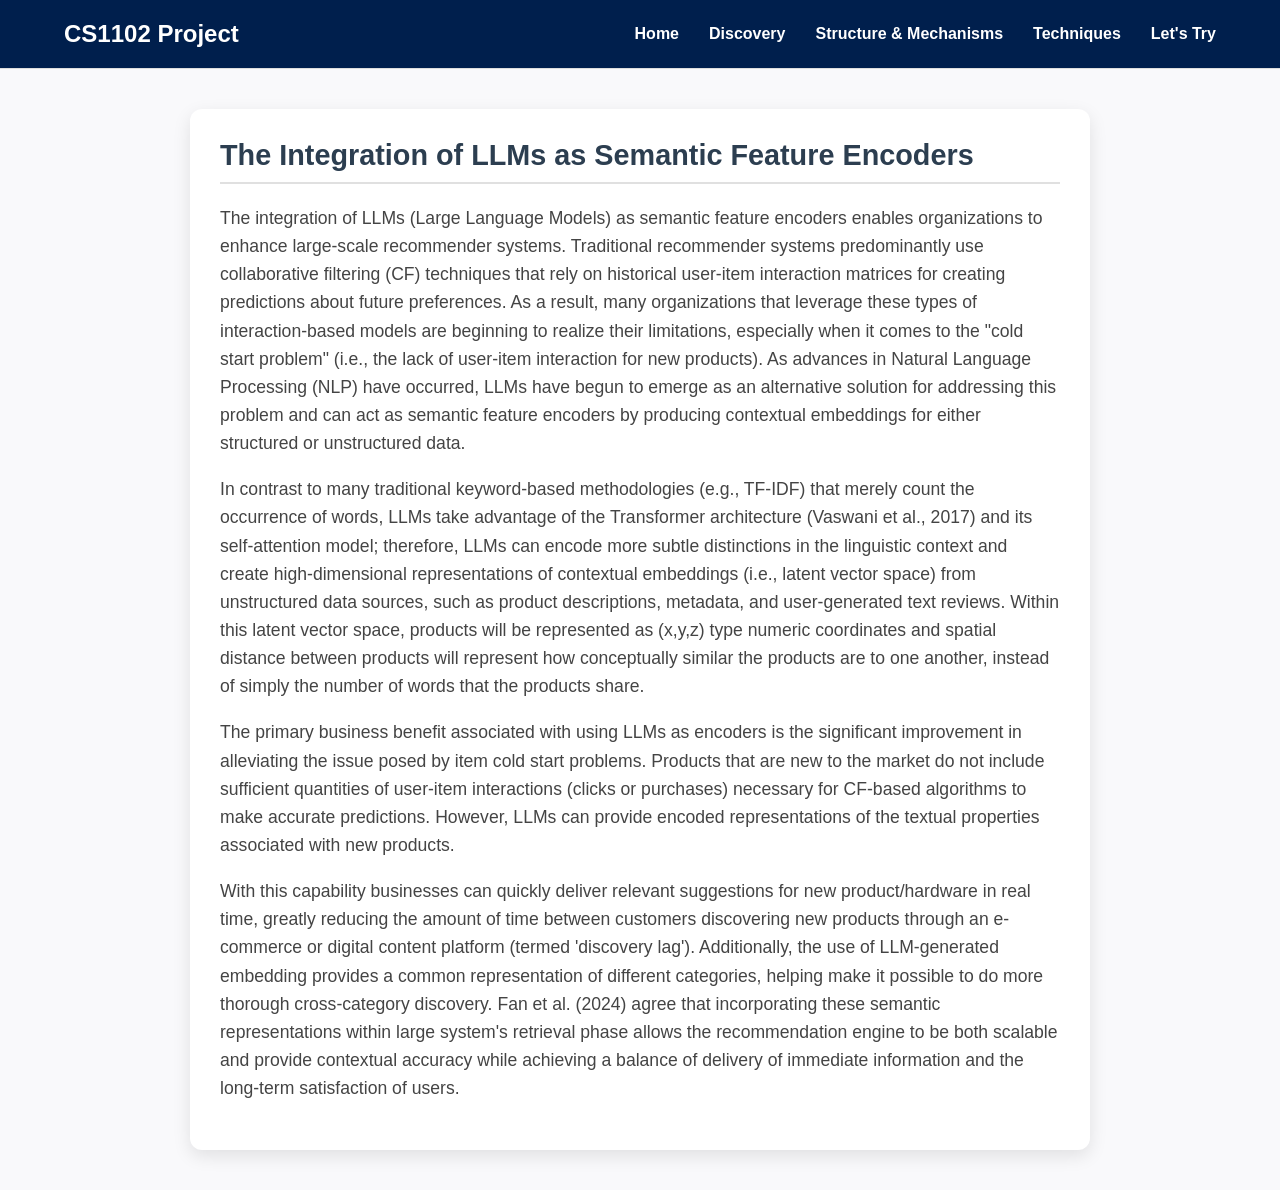
==== Approach.html @ 89297ab7 "Add files via upload" ====
<!DOCTYPE html>
<html lang="zh-Hant">
<head>
    <meta charset="UTF-8">
    <title>CS1102 Project</title>
    <link rel="stylesheet" href="style.css">
</head>
<body>

<header class="nav-bar">
  <div class="logo">CS1102 Project</div>
  <nav class="menu-group">
    <a href="index.html" class="nav-item">Home</a>

    <div class="nav-item">
      Discovery
      <div class="dropdown-list">
        <a href="ethical.html">Ethical Problems</a>
        <a href="trend.html">Future Trends</a>
      </div>
    </div> 

    <div class="nav-item">
      Structure & Mechanisms
      <div class="dropdown-list">
        <a href="mechanism1.html">Collaborative Filtering</a>
        <a href="mechanism2.html">Content-Based Filtering</a>
        <a href="llm.html">What's new?</a>
      </div>
</div>
      <div class = "nav-item">
        Techniques
        <div class="dropdown-list">
          <a href = "Approach.html">Tranditional Approaches</a href>
         <a href = "twostage.html">The Modern Two-Stage Pipeline</a href>
           <a href = "llmpower.html">LLM-Powered Innovation llm</a href>
           </div>
      </div>
      <a href="letstry.html" class="nav-item">Let's Try</a>
  </nav>
</header>


<section class="content-mechanisms"> 
    <article>
      <h2>The Integration of LLMs as Semantic Feature Encoders</h2>
      <p>
        The integration of LLMs (Large Language Models) as semantic feature encoders enables organizations to enhance large-scale recommender systems. Traditional recommender systems predominantly use collaborative filtering (CF) techniques that rely on historical user-item interaction matrices for creating predictions about future preferences. As a result, many organizations that leverage these types of interaction-based models are beginning to realize their limitations, especially when it comes to the "cold start problem" (i.e., the lack of user-item interaction for new products). As advances in Natural Language Processing (NLP) have occurred, LLMs have begun to emerge as an alternative solution for addressing this problem and can act as semantic feature encoders by producing contextual embeddings for either structured or unstructured data.
      </p>
      <p>
        In contrast to many traditional keyword-based methodologies (e.g., TF-IDF) that merely count the occurrence of words, LLMs take advantage of the Transformer architecture (Vaswani et al., 2017) and its self-attention model; therefore, LLMs can encode more subtle distinctions in the linguistic context and create high-dimensional representations of contextual embeddings (i.e., latent vector space) from unstructured data sources, such as product descriptions, metadata, and user-generated text reviews. Within this latent vector space, products will be represented as (x,y,z) type numeric coordinates and spatial distance between products will represent how conceptually similar the products are to one another, instead of simply the number of words that the products share.
      </p>
      <p>
        The primary business benefit associated with using LLMs as encoders is the significant improvement in alleviating the issue posed by item cold start problems. Products that are new to the market do not include sufficient quantities of user-item interactions (clicks or purchases) necessary for CF-based algorithms to make accurate predictions. However, LLMs can provide encoded representations of the textual properties associated with new products.
      </p>
      <p>
        With this capability businesses can quickly deliver relevant suggestions for new product/hardware in real time, greatly reducing the amount of time between customers discovering new products through an e-commerce or digital content platform (termed 'discovery lag'). Additionally, the use of LLM-generated embedding provides a common representation of different categories, helping make it possible to do more thorough cross-category discovery. Fan et al. (2024) agree that incorporating these semantic representations within large system's retrieval phase allows the recommendation engine to be both scalable and provide contextual accuracy while achieving a balance of delivery of immediate information and the long-term satisfaction of users.
    </p>
    </article>
  </section>
</body>
</html>
---- style.css ----
* {
    margin: 0;
    padding: 0;
    box-sizing: border-box;
    font-family: Arial, sans-serif;
}


.nav-bar {
    display: flex;
    justify-content: space-between;
    align-items: center;
    padding: 0 5%;
    height: 15;
    background-color: #001f4d; 
    border-bottom: 1px solid #ddd;
}

.logo {
    font-weight: bold;
    color: #ffffff;
    font-size: 24px;
}


.menu-group {
    display: flex;
    gap: 30px;
}


.nav-item {
    position: relative;
    text-decoration: none;
    color: white;
    font-weight: bold;
    padding: 25px 0;
    cursor: pointer;
    transition: color 0.3s ease;
}


.nav-item:hover {
    color: #ffcc00; 
}

.nav-item::after {
    content: "";
    position: absolute;
    left: 0;
    bottom: 15px;
    width: 0%;
    height: 3px;
    background-color: #ffcc00;
    transition: width 0.3s ease;
}

.nav-item:hover::after {
    width: 100%;
}


.nav-item.active {
    color: #ffcc00;
}

.nav-item.active::after {
    width: 100%;
    background-color: #ffcc00;
}


.dropdown-list {
    display: none;
    position: absolute;
    top: 70px;
    left: 0;
    background-color: white;
    min-width: 200px;
    box-shadow: 0 4px 8px rgba(0,0,0,0.1);
    border-radius: 4px;
    overflow: hidden;
    z-index: 100;
}

.nav-item:hover .dropdown-list {
    display: block;
}

.dropdown-list a {
    display: block;
    padding: 12px 16px;
    color: #333;
    text-decoration: none;
    border-bottom: 1px solid #eee;
}

.dropdown-list a:hover {
    background-color: #f5f5f5;
}
/* Hero section */
.hero-section {
    background: linear-gradient(rgba(0, 0, 40, 0.7), rgba(0, 0, 40, 0.7));
    background-size: cover;
    background-position: center;
    height: 220px;             /* compact height */
    display: flex;
    flex-direction: column;
    justify-content: center;
    align-items: center;       /* centers horizontally */
    color: white;
    text-align: center;        /* centers text */
    padding: 20px;
}

/* Project title */
.hero-section h1 {
    font-size: 28px;
    margin-bottom: 12px;
}

/* Subtitle */
.hero-section p {
    font-size: 20px;
    margin: 5;
}

/* Main content area */
.main-content {
    max-width: 800px;          /* keeps content narrow */
    margin: 30px auto;         /* centers content block */
    text-align: center;        /* centers text */
    line-height: 1.6;
}

/* Team section */
.team-section {
    margin: 20px 0 20px 40px;   /* adds 40px space from the left */
    max-width: 600px;
    padding: 15px;
    text-align: left;           /* keep names aligned neatly */
}

/* Heading */
.team-section h2 {
    font-size: 20px;
    margin-bottom: 10px;
    color: #001f4d;
}

/* Member list */
.member {
    display: flex;
    justify-content: space-between; /* name left, ID right */
    font-size: 14px;
    margin: 4px 0;
    color: #333;
}

.member .id {
    font-weight: bold;
    color: #0300b5;
}

/*content format*/
/* style.css */

body {
  font-family: "Segoe UI", Arial, sans-serif;
  background: #f9f9fb;
  margin: 0;
  padding: 0;
}

/* Hero Section */
.hero-section {
  background: 135deg, #3498db;
  color: #fff;
  text-align: center;
  padding: 60px 20px;
}

.hero-section h1 {
  font-size: 2.5rem;
  margin: 0;
  font-weight: 700;
}

/* Content Section */
.content-mechanisms {
  max-width: 900px;
  margin: 40px auto;
  background: #ffffff;
  border-radius: 12px;
  box-shadow: 0 6px 18px rgba(0,0,0,0.1);
  padding: 30px;
}

.content-mechanisms h2 {
  font-size: 1.8rem;
  color: #2c3e50;
  margin-bottom: 20px;
  border-bottom: 2px solid #e0e0e0;
  padding-bottom: 10px;
}

.content-mechanisms p {
  font-size: 1.1rem;
  line-height: 1.6;
  color: #444;
  margin-bottom: 18px;
}
.content-mechanisms h3 {
  font-size: 1.4rem;          /* slightly smaller than h2 */
  color: #2c3e50;             /* bright yellow */
  margin-bottom: 15px;
  padding-bottom: 6px;
  font-weight: 600;           /* semi-bold */
}

/* Scoped APA references styling */
.references {
  font-family: "Times New Roman", Times, serif;
  line-height: 1.6;
  margin: 20px 0 20px 60px; /* extra left margin */
}

.references h2 {
  font-size: 1.4em;
  margin-bottom: 10px;
  border-bottom: 1px solid #444;
  padding-bottom: 5px;
}

.references ol {
  list-style-type: decimal;
  margin-left: 0;
  padding-left: 0;
}

.references ol li {
  margin-bottom: 12px;
  padding-left: 40px;   /* space for hanging indent */
  text-indent: -40px;   /* hanging indent effect */
}

.references ol li em {
  font-style: italic;
}

.references ol li a {
  color: #0066cc;
  text-decoration: none;
}

.references ol li a:hover {
  text-decoration: underline;
  color: #004080;
}

/* content based*/

.content-base-body {
            font-family: sans-serif;
            margin: 30px;
            background-color: #f0f0f0;
        }
        .main-card {
            background: white;
            padding: 20px;
            border: 2px solid #333;
            width: 500px;
        }
        input {
            padding: 8px;
            width: 250px;
        }
        button {
            padding: 8px;
            cursor: pointer;
        }
        #result-area {
            margin-top: 20px;
            padding: 10px;
            border-top: 1px solid #ccc;
            display: none; /* Hidden until something is typed */
        }
        .recommendation-item {
            color: blue;
            font-weight: bold;
        }
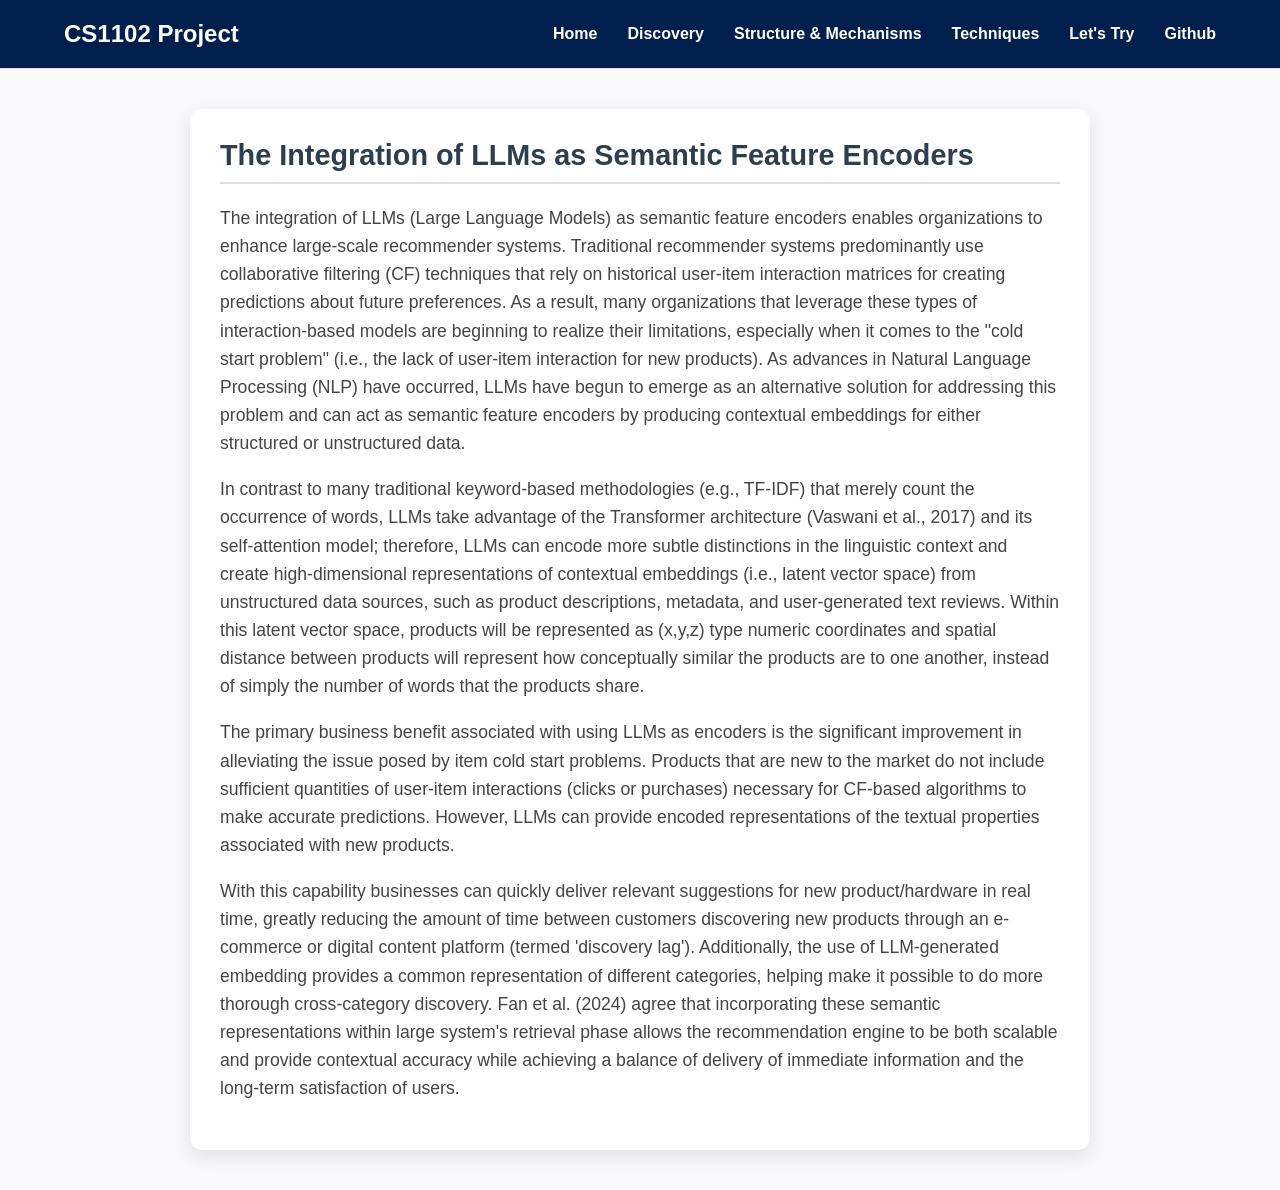
==== commit 97afdced: "Add files via upload" ====
--- a/Approach.html
+++ b/Approach.html
@@ -17,6 +17,7 @@
       <div class="dropdown-list">
         <a href="ethical.html">Ethical Problems</a>
         <a href="trend.html">Future Trends</a>
+        <a href="insights.html">Our insights</a>
       </div>
     </div> 
 
@@ -37,6 +38,8 @@
            </div>
       </div>
       <a href="letstry.html" class="nav-item">Let's Try</a>
+            <a href="https://github.com/oioioi01/cs1102-project" class="nav-item">Github</a>
+
   </nav>
 </header>
 
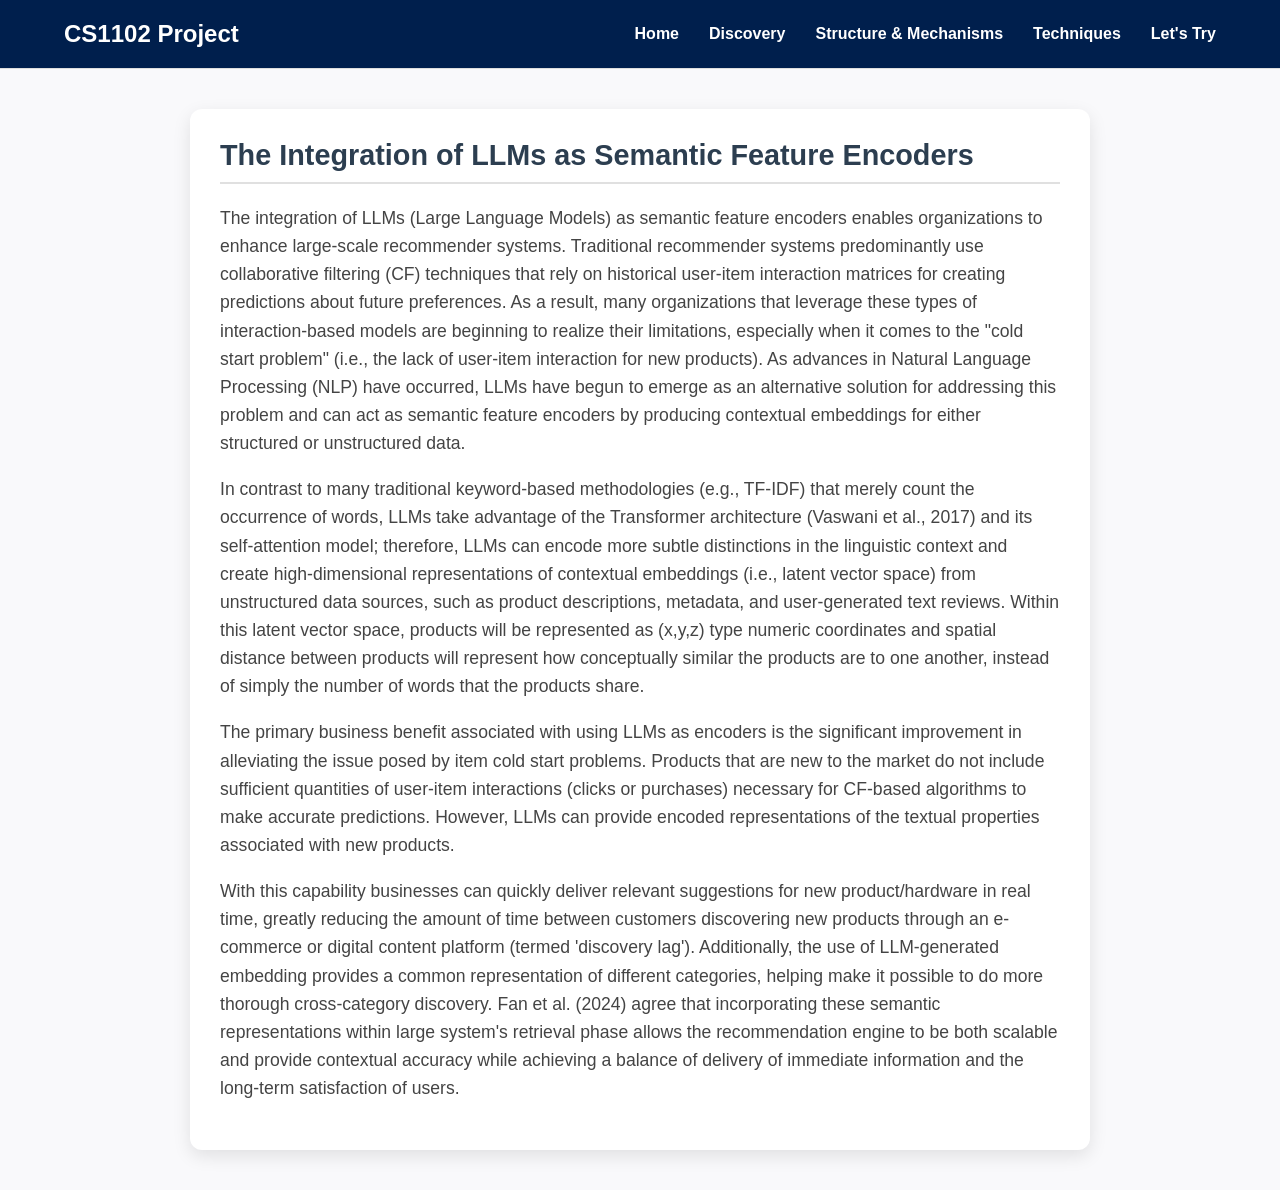
==== commit 524e605c: "Add files via upload" ====
--- a/Approach.html
+++ b/Approach.html
@@ -38,7 +38,6 @@
            </div>
       </div>
       <a href="letstry.html" class="nav-item">Let's Try</a>
-            <a href="https://github.com/oioioi01/cs1102-project" class="nav-item">Github</a>
 
   </nav>
 </header>
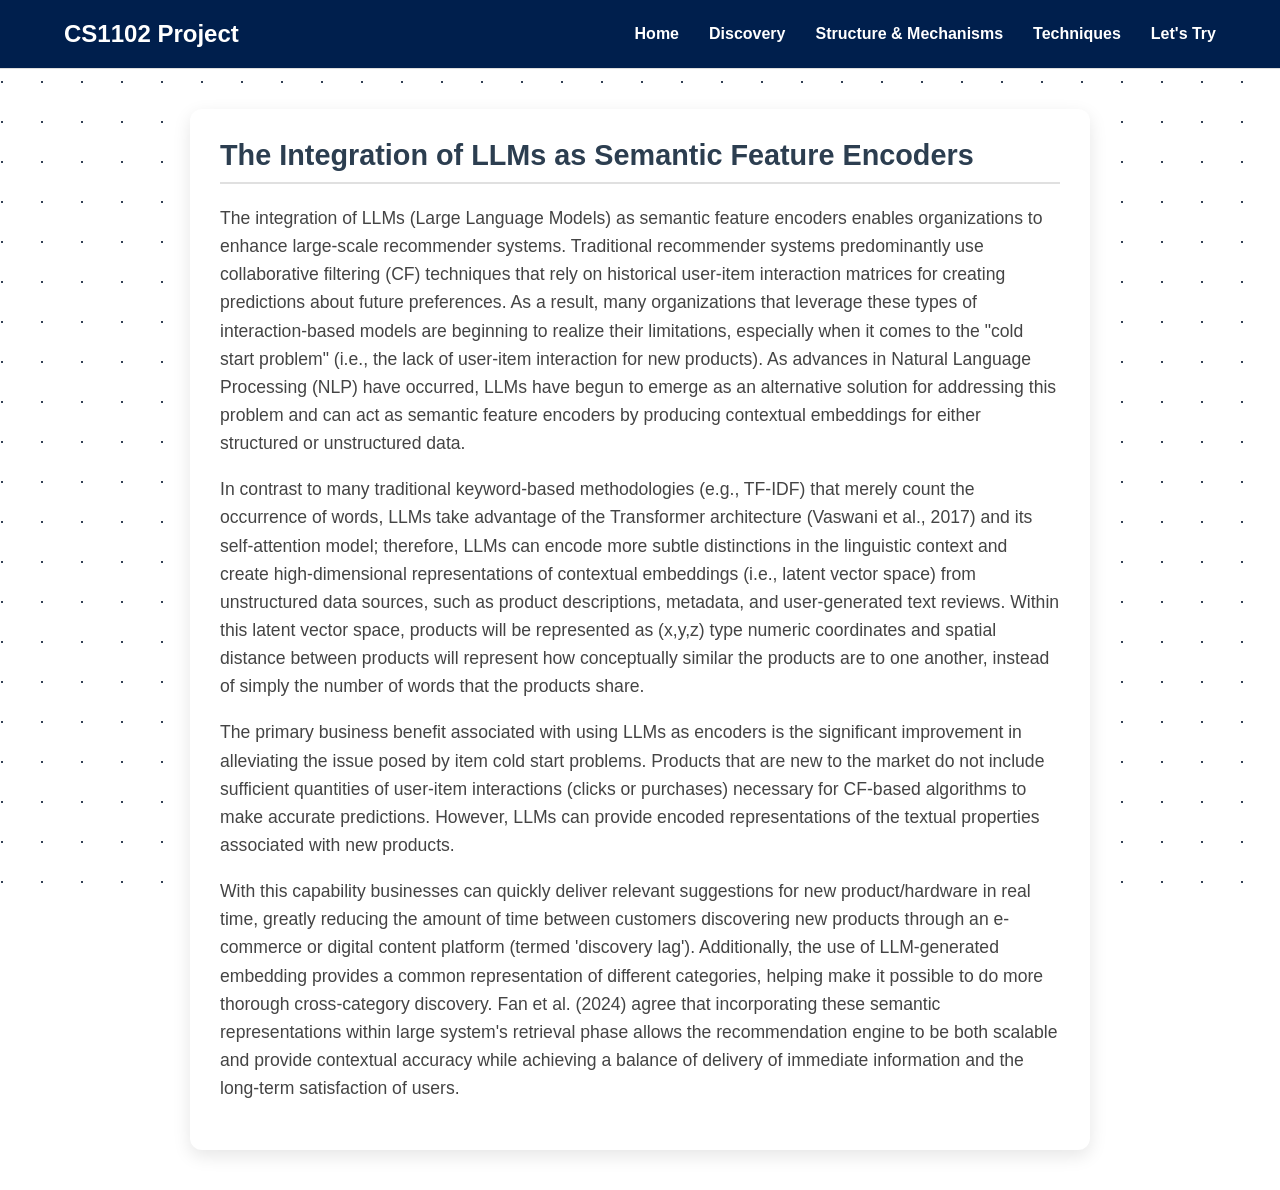
==== commit 63efe9d9: "Update Approach.html" ====
--- a/Approach.html
+++ b/Approach.html
@@ -4,6 +4,18 @@
     <meta charset="UTF-8">
     <title>CS1102 Project</title>
     <link rel="stylesheet" href="style.css">
+      <style>
+    body {
+        margin: 0;
+        background-color: #ffffff; 
+       
+        background-image: 
+        radial-gradient(circle at 2px 2px, #334155 1px, transparent 0);
+        background-size: 40px 40px, 40px 40px, 20px 20px;
+        background-attachment: fixed;
+        color: #f8fafc;
+    }
+    </style>
 </head>
 <body>
 
